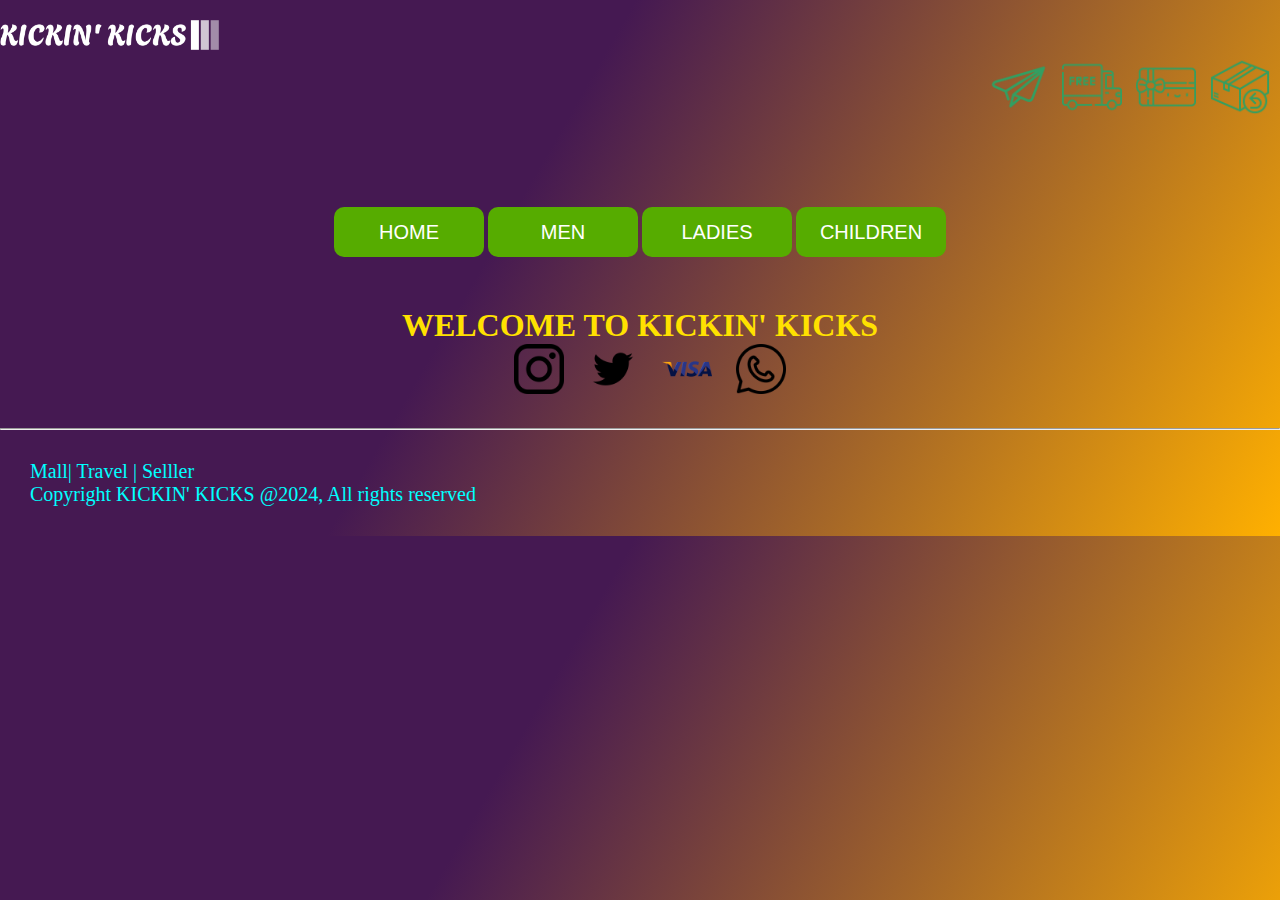
==== index.html @ 30931f6d "first" ====
<!DOCTYPE html>
<html lang="en">
<head>
    <link rel="stylesheet" href="index.css">
    <meta charset="UTF-8">
    <meta name="viewport" content="width=device-width, initial-scale=1.0">
    <title>Document</title>
</head>
<body>
    <header>
<logo><a href="index.html"><img src="img\logo-no-background.png" alt=""></a></logo>

    </header>

    


    <nav id="mynavbar">
        <a href="#"><img src="img\contact.png" alt="Contact"></a>
        <a href="#"><img src="img\shipping.png" alt="shipping"></a>
        <a href="#"><img src="img\gift.png" alt="gift"></a>
        <a href="#"><img src="img\return.png" alt="return"></a>
    </nav>

    


    <header class="item-navbar">
        <nav>
          <a href="index.html"><button>HOME</button></a>
          <a href="men.html"><button>MEN</button></a>
          <a href="ladies.html"><button>LADIES</button></a>
          <a href="children.html"><button>CHILDREN</button></a>
        </nav>
    </header>

    <h1 id="intro">WELCOME TO KICKIN' KICKS</h1>




      <div class="socialicons">
        <img src="img/instagram.png" alt="">
        <img src="img/twitter.png" alt="">
        <img src="img/visa.png" alt="">
        <img src="img/whatsapp.png" alt="">
      </div>

      <hr>
      <footer>
          <p>Mall| Travel | Selller</p>
          <p>Copyright KICKIN' KICKS @2024, All rights reserved</p>
      </footer>



    <script src="index.js"></script>
</body>
</html>
---- index.css ----
*{
    box-sizing: border-box;
    padding: 0;
    margin: 0;
}
logo{
    font-size: 30px;
    font-weight: 700;
    color: #973131;
}
logo img{
  height: 50px;
  padding-top: 20px;
}





/*body*/
body{
  background: linear-gradient(120deg,#451952  40%, #FFB000 100%);
}

#mynavbar{
    justify-content: flex-end;   
    float: right;
}
#mynavbar a{
    padding-right: 10px;
    color: aqua;
    text-decoration: none;
    
}
#mynavbar img{
  height: 60px;
}

/* Item navigation bar*/

.item-navbar{
    padding: 50px;
    text-align: center;
    padding-top:150px;
}
.item-navbar a{
    text-decoration: none;
}
.item-navbar button{
    width: 150px;
    height: 50px;
    background-color: rgb(86, 172, 0);
    border-radius: 10px;
    border-color: transparent;
    color: white;
    font-size: 20px;
    
}
.item-navbar button:hover{
    background-color: #00ff0d;
}

#intro{
    color: #ffe100;
    font-weight: 900;
    text-align: center;
  }

  
/*Displaying items*/

.product-container {
    display: grid;
    grid-template-columns: repeat(3, 1fr);
    grid-gap: 20px;
    margin: 50px;

  }
  
  .product-card {
    background-color: rgb(150, 150, 150);
    border-radius: 10px;
    overflow: hidden;
    box-shadow: 0px 0px 10px rgba(0, 0, 0, 0.1);
    transition: all 0.1s ease-in-out;
  }
  
  .product-card:hover {
    transform: translateY(-10px);
    box-shadow: 0px 0px 20px rgba(0, 0, 0, 0.2);
  }
  
  .product-card img {
    width: 100%;
    height: 400px;
    object-fit: cover;
  }
  
  .product-card h3 {
    margin: 10px 0;
    text-align: center;
  }
  
  .product-card p {
    font-weight: bold;
    color: rgb(60, 255, 0);
    text-align: center;
    padding-bottom: 10px;
  }

  .socialicons{
    align-items: center;
    text-align: center;
    justify-content: center;
    padding-bottom: 30px;
  }
.socialicons img{
  height: 50px;
  padding-left: 20px;
}



  footer{
    margin: 30px;
    font-size: 20px;
    font-weight: 700S;
    color: aqua;
}


/*responsiveness*/
@media screen and (max-width: 600px) {

  logo img{
    height: 45px;
    padding-top: 20px;
  }
  

/*icons*/
#mynavbar img{
  height: 35px;
}

/*Displaying items*/

.product-container {
  display: grid;
  grid-template-columns: repeat(3, 1fr);
  grid-gap: 20px;
  margin: 20px;

}


.product-card img {
  width: 100%;
  height: 100px;
  object-fit: cover;
}


/* Item navigation bar*/


.item-navbar button{
  width: 150px;
  height: 50px;
  background-color: rgb(86, 172, 0);
  border-radius: 10px;
  border-color: transparent;
  color: white;
  font-size: 20px;
  margin-bottom: 20px;
  
}


.item-navbar button{
  width: 100px;
  height: 30px;
  background-color: rgb(86, 172, 0);
  border-radius: 10px;
  border-color: transparent;
  color: white;
  font-size: 12px;
  
}

#intro{
  color: #ffe100;
  font-weight: 900;
  text-align: center;
  font-size: 20px;
}



/*footer and icons*/

.socialicons img{
  height: 30px;
  padding-left: 20px;
 margin-top: 40px;
}



  footer{
    margin: 30px;
    font-size: 12px;
    font-weight: 700S;
    color: aqua;
}


}
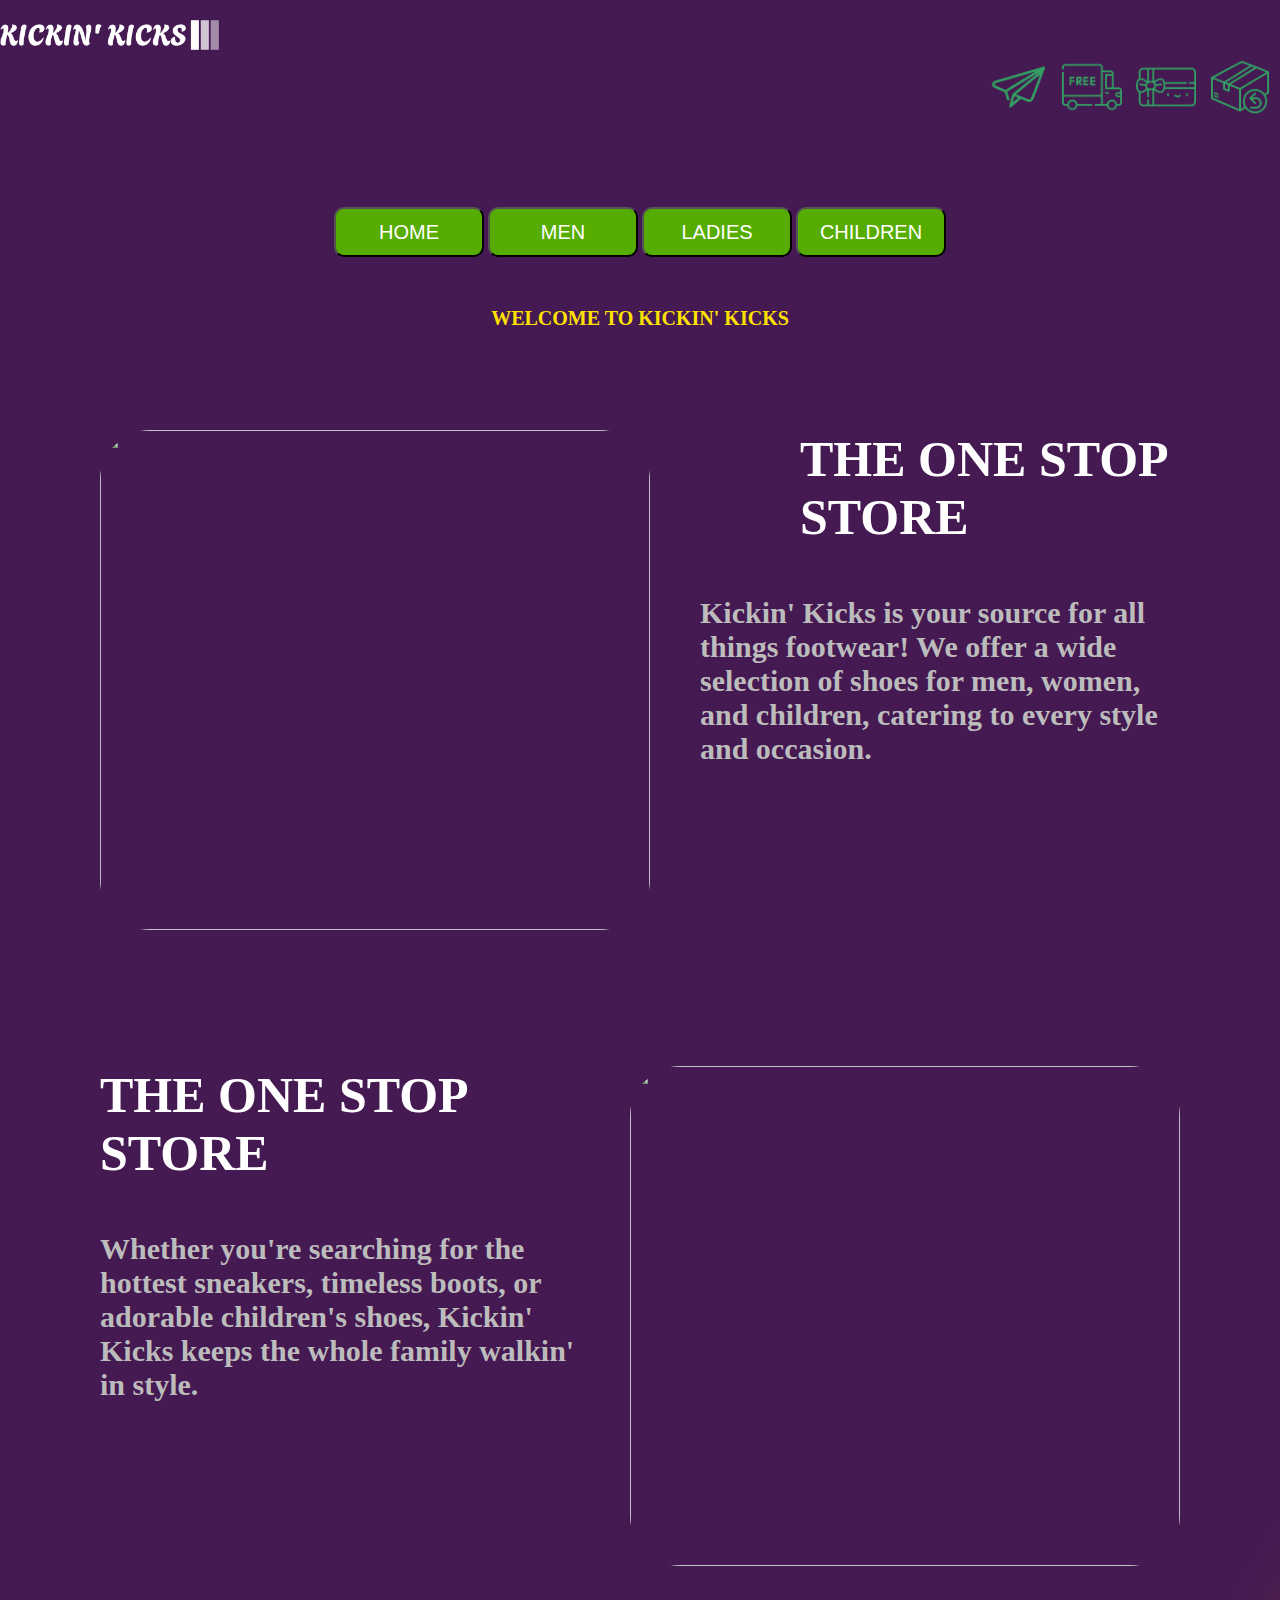
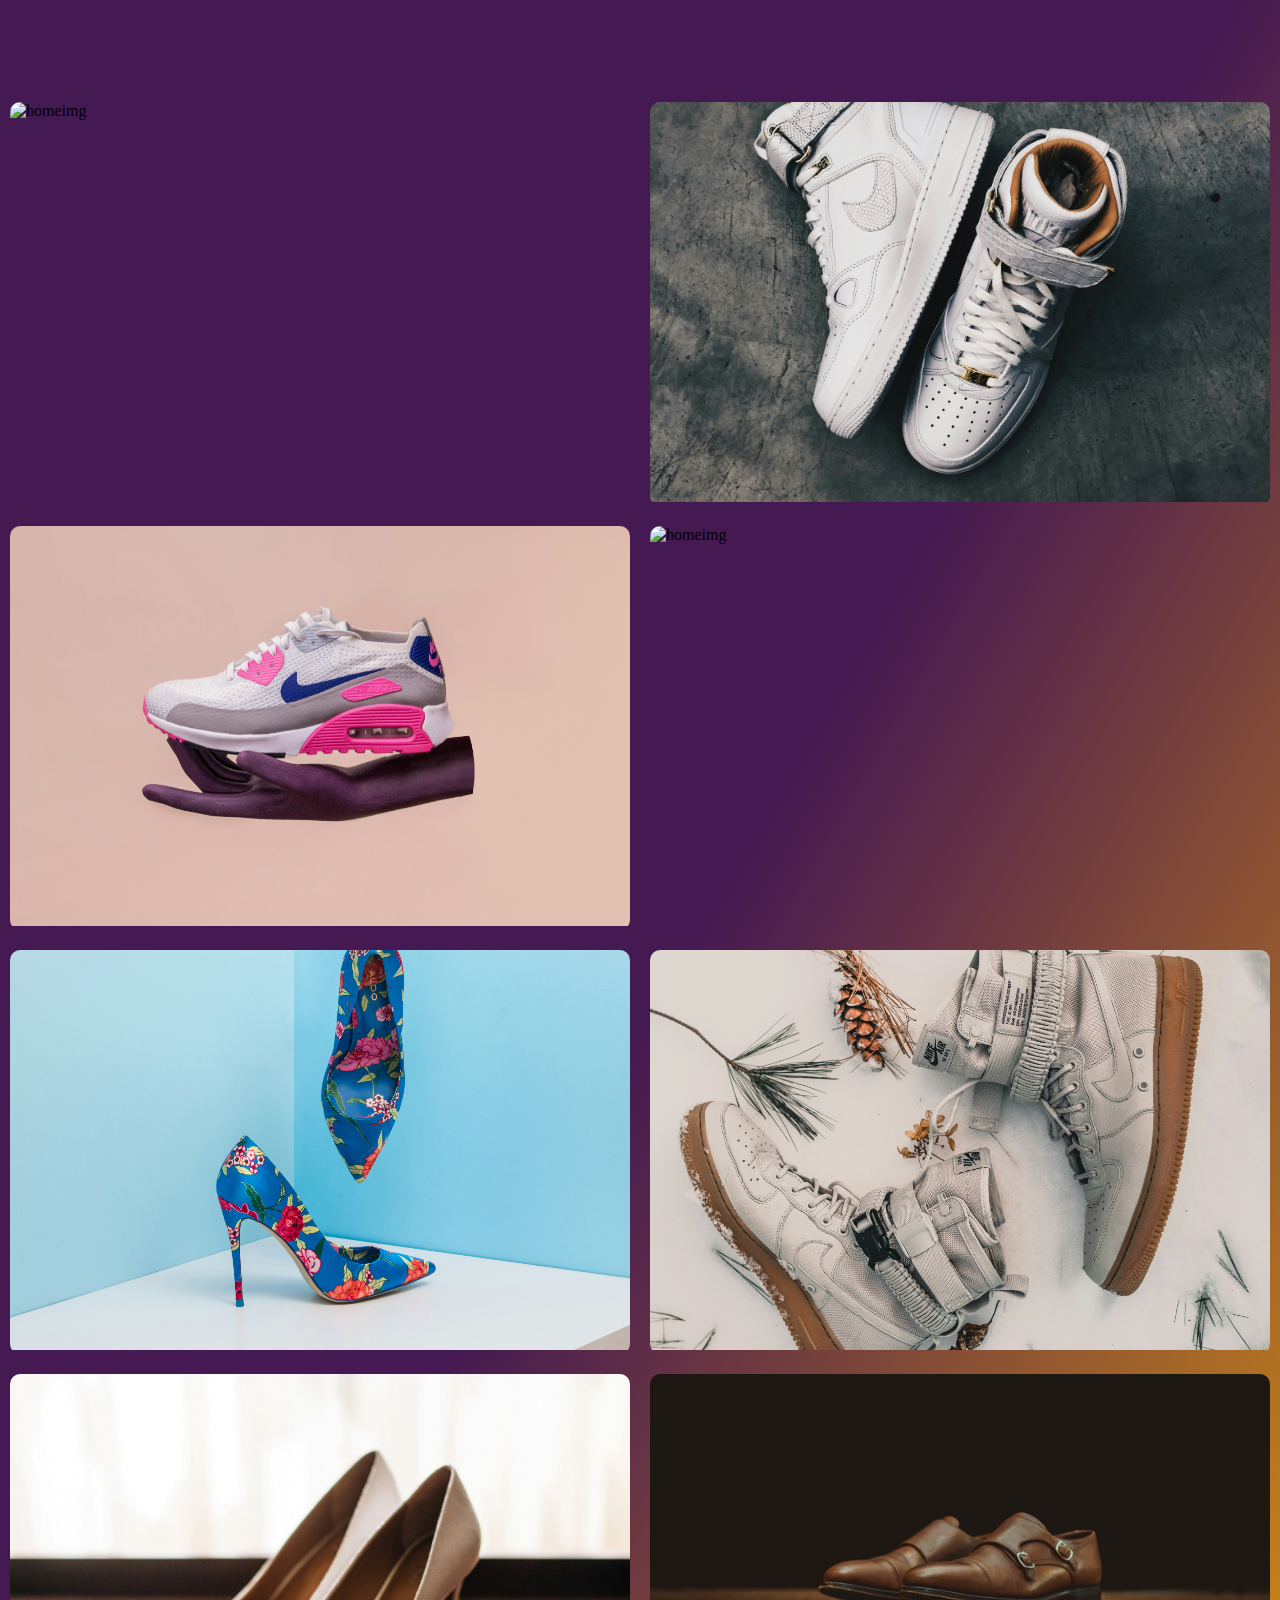
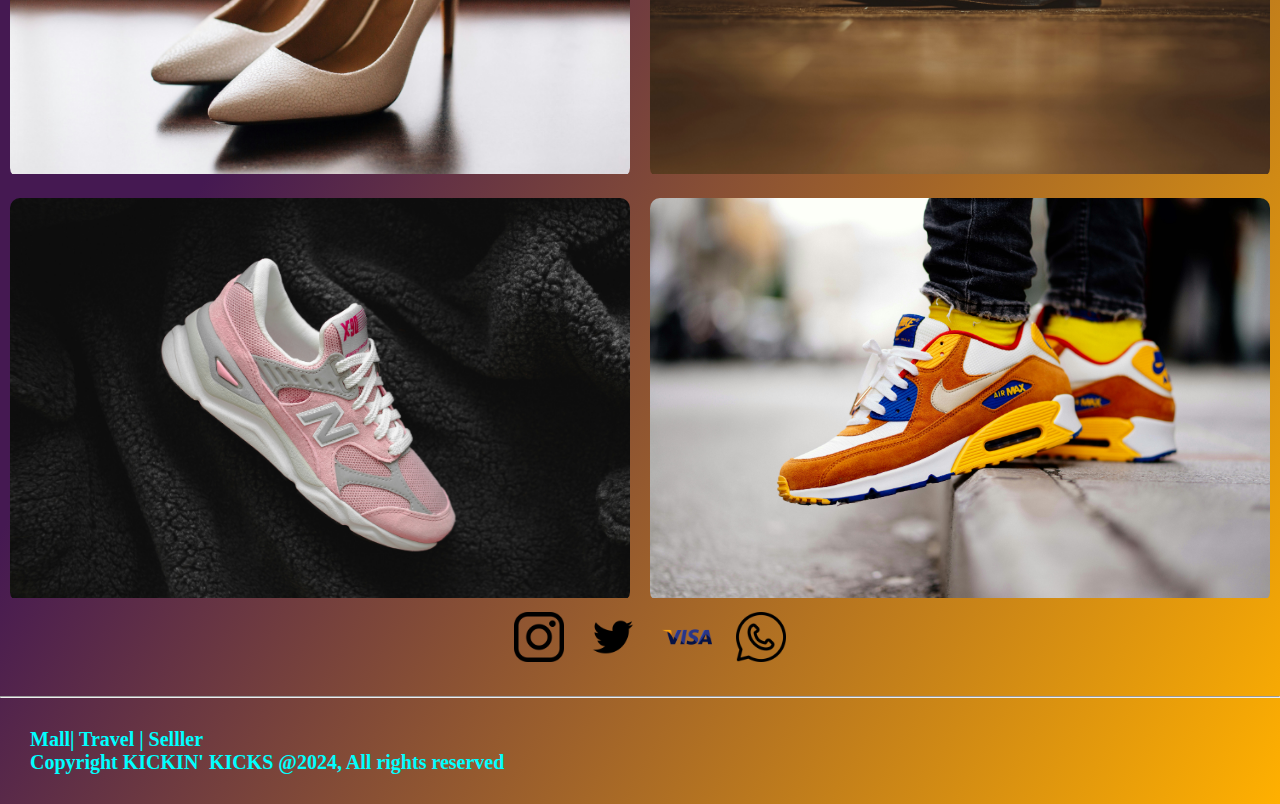
==== commit 9e842540: "second" ====
--- a/index.html
+++ b/index.html
@@ -1,7 +1,7 @@
 <!DOCTYPE html>
 <html lang="en">
 <head>
-    <link rel="stylesheet" href="index.css">
+    <link rel="stylesheet" href="home.css">
     <meta charset="UTF-8">
     <meta name="viewport" content="width=device-width, initial-scale=1.0">
     <title>Document</title>
@@ -16,7 +16,7 @@
 
 
     <nav id="mynavbar">
-        <a href="#"><img src="img\contact.png" alt="Contact"></a>
+        <a href="contact.html"><img src="img\contact.png" alt="Contact"></a>
         <a href="#"><img src="img\shipping.png" alt="shipping"></a>
         <a href="#"><img src="img\gift.png" alt="gift"></a>
         <a href="#"><img src="img\return.png" alt="return"></a>
@@ -35,6 +35,72 @@
     </header>
 
     <h1 id="intro">WELCOME TO KICKIN' KICKS</h1>
+
+
+    <div class="theintro">
+      <img src="kickin-kicks-logo-real\png\logo-white.png" alt="">
+    <h1>THE ONE STOP STORE</h1>
+    <p>
+      Kickin' Kicks is your source for all things footwear! We offer a wide selection of shoes for men, women, and children, catering to every style and occasion.
+
+    </p>
+    </div>
+
+    <div class="theintro2">
+      <img src="kickin-kicks-logo-real\png\logo-color.png" alt="">
+    <h1>THE ONE STOP STORE</h1>
+    <p>
+     
+     Whether you're searching for the hottest sneakers, timeless boots, or adorable children's shoes, Kickin' Kicks keeps the whole family walkin' in style.
+
+    </p>
+    </div>
+
+
+
+    <div class="product-container">
+      <div class="product-card">
+        <img  src="img\home 1.jpg" alt="homeimg">
+      </div>
+
+      <div class="product-card">
+        <img  src="img\home 2.jpg" alt="homeimg">
+      </div>
+
+      <div class="product-card">
+        <img  src="img\home 3.jpg" alt="homeimg">
+      </div>
+
+      <div class="product-card">
+        <img  src="img\home 4.jpg" alt="homeimg">
+      </div>
+
+      <div class="product-card">
+        <img  src="img\home 5.jpg" alt="homeimg">
+      </div>
+
+      <div class="product-card">
+        <img  src="img\home 6.jpg" alt="homeimg">
+      </div>
+
+      <div class="product-card">
+        <img  src="img\home 7.jpg" alt="homeimg">
+      </div>
+
+      <div class="product-card">
+        <img  src="img\home 8.jpg" alt="homeimg">
+      </div>
+
+      <div class="product-card">
+        <img  src="img\home 11.jpg" alt="homeimg">
+      </div>
+      <div class="product-card">
+        <img  src="img\home 10.jpg" alt="homeimg">
+      </div>
+      
+
+    </div>
+
 
 
 
--- a/home.css
+++ b/home.css
@@ -0,0 +1,307 @@
+
+*{
+  box-sizing: border-box;
+  padding: 0;
+  margin: 0;
+}
+logo{
+  font-size: 30px;
+  font-weight: 700;
+  color: #973131;
+}
+logo img{
+height: 50px;
+padding-top: 20px;
+}
+
+
+
+body {
+  background: linear-gradient(120deg, #451952 60%, #FFB000);
+}
+
+#mynavbar {
+  justify-content: flex-end;
+  float: right;
+}
+
+#mynavbar a {
+  padding-right: 10px;
+  color: aqua;
+  text-decoration: none;
+}
+
+#mynavbar img {
+  height: 60px;
+}
+
+.item-navbar {
+  padding: 50px;
+  text-align: center;
+  padding-top: 150px;
+}
+
+.item-navbar a {
+  text-decoration: none;
+}
+
+.item-navbar button {
+  width: 150px;
+  height: 50px;
+  background-color: rgb(86, 172, 0);
+  border-radius: 10px;
+  border-color: none;
+  color: white;
+  font-size: 20px;
+}
+
+.item-navbar button:hover {
+  background-color: #00ff0d;
+}
+
+#intro {
+  color: #ffe100;
+  font-weight: 900;
+  text-align: center;
+  font-size: 20px;
+}
+
+
+/*theintro*/
+.theintro{
+  margin-top: 100px;
+  margin-bottom: 300px;
+  margin-left: 100px;
+}
+.theintro img{
+  width: 550px;
+  height: 500px;
+  float: left;
+  border-radius: 50px;
+  
+}
+.theintro h1{
+  font-size: 50px;
+  padding-left: 700px;
+  padding-bottom: 50px;
+  color: rgb(255, 255, 255);
+} 
+
+.theintro p{
+  font-size: 30px;
+  padding-left: 600px;
+  padding-right: 100px;
+  font-weight: 900;
+  color: rgb(188, 188, 188);
+} 
+
+  
+
+
+
+
+/*two*/
+
+.theintro2{
+  margin-top: 100px;
+  margin-bottom: 300px;
+  margin-right: 100px;
+}
+.theintro2 img{
+  width: 550px;
+  height: 500px;
+  float: right;
+  border-radius: 50px;
+  
+}
+.theintro2 h1{
+  font-size: 50px;
+  padding-left: 100px;
+  padding-right: 700px;
+  padding-bottom: 50px;
+  color: rgb(255, 255, 255);
+} 
+
+.theintro2 p{
+  font-size: 30px;
+  padding-right: 600px;
+  padding-left: 100px;
+  font-weight: 900;
+  color: rgb(188, 188, 188);
+} 
+
+
+
+/*Displaying items*/
+
+.product-container {
+  display: grid;
+  grid-template-columns: repeat(2, 1fr);
+  grid-gap: 20px;
+  margin: 10px;
+
+}
+
+.product-card {
+  background-color: none;
+  border-radius: 10px;
+  overflow: hidden;
+  transition: all 0.1s ease-in-out;
+}
+
+.product-card:hover {
+  transform: translateY(-10px);
+  box-shadow: 0px 0px 20px rgba(0, 0, 0, 0.2);
+}
+
+.product-card img {
+  width: 100%;
+  height: 400px;
+  object-fit: cover;
+}
+
+
+
+
+
+.socialicons {
+  align-items: center;
+  text-align: center;
+  justify-content: center;
+  padding-bottom: 30px;
+}
+
+.socialicons img {
+  height: 50px;
+  padding-left: 20px;
+}
+
+footer {
+  margin: 30px;
+  font-size: 20px;
+  font-weight: 700;
+  color: aqua;
+}
+
+@media screen and (max-width: 600px) {
+  .logo img {
+    height: 45px;
+    padding-top: 20px;
+  }
+
+  #mynavbar img {
+    height: 35px;
+  }
+
+  .product-container {
+    display: grid;
+    grid-template-columns: repeat(1, 1fr);
+    grid-gap: 20px;
+    margin: 20px;
+  }
+
+  .product-card img {
+    width: 100%;
+    height: 300px;
+    object-fit: cover;
+  }
+
+  .item-navbar button {
+    width: 100px;
+    height: 30px;
+    background-color: rgb(86, 172, 0);
+    border-radius: 10px;
+    border-color: none;
+    color: white;
+    font-size: 12px;
+    margin-bottom: 20px;
+  }
+
+
+
+/*theintro*/
+.theintro{
+  margin-top: 50px;
+  margin-bottom: 300px;
+  margin-left: 50px;
+}
+.theintro img{
+  width: 300px;
+  height: 300px;
+  
+  border-radius: 50px;
+  
+}
+.theintro h1{
+  padding-right: 1px;
+  padding-left: 1px;
+  font-size: 25px;
+  color: rgb(197, 3, 3);
+} 
+
+.theintro p{
+  font-size: 25px;
+  padding-left: 30px;
+  padding-right: 30px;
+  font-weight: 900;
+  color: rgb(188, 188, 188);
+} 
+
+  
+
+
+
+
+/*two*/
+
+.theintro2{
+  margin-top: 50px;
+  margin-bottom: 300px;
+  margin-left: 50px;
+}
+.theintro2 img{
+  width: 300px;
+  height: 300px;
+  border-radius: 50px;
+  margin-left: 30px;
+ 
+  
+}
+.theintro2 h1{
+  padding-right: 1px;
+  padding-left: 50px;
+  font-size: 25px;
+  color: rgb(197, 3, 3);
+} 
+
+.theintro2 p{
+  font-size: 25px;
+  padding-left: 1px;
+  padding-right: 1px;
+  font-weight: 900;
+  color: rgb(188, 188, 188);
+} 
+
+
+
+
+
+
+
+
+  .socialicons img {
+    height: 30px;
+    padding-left: 20px;
+    margin-top: 40px;
+  }
+
+  footer {
+    margin: 30px;
+    font-size: 12px;
+    font-weight: 700;
+    color: aqua;
+  }
+
+
+
+}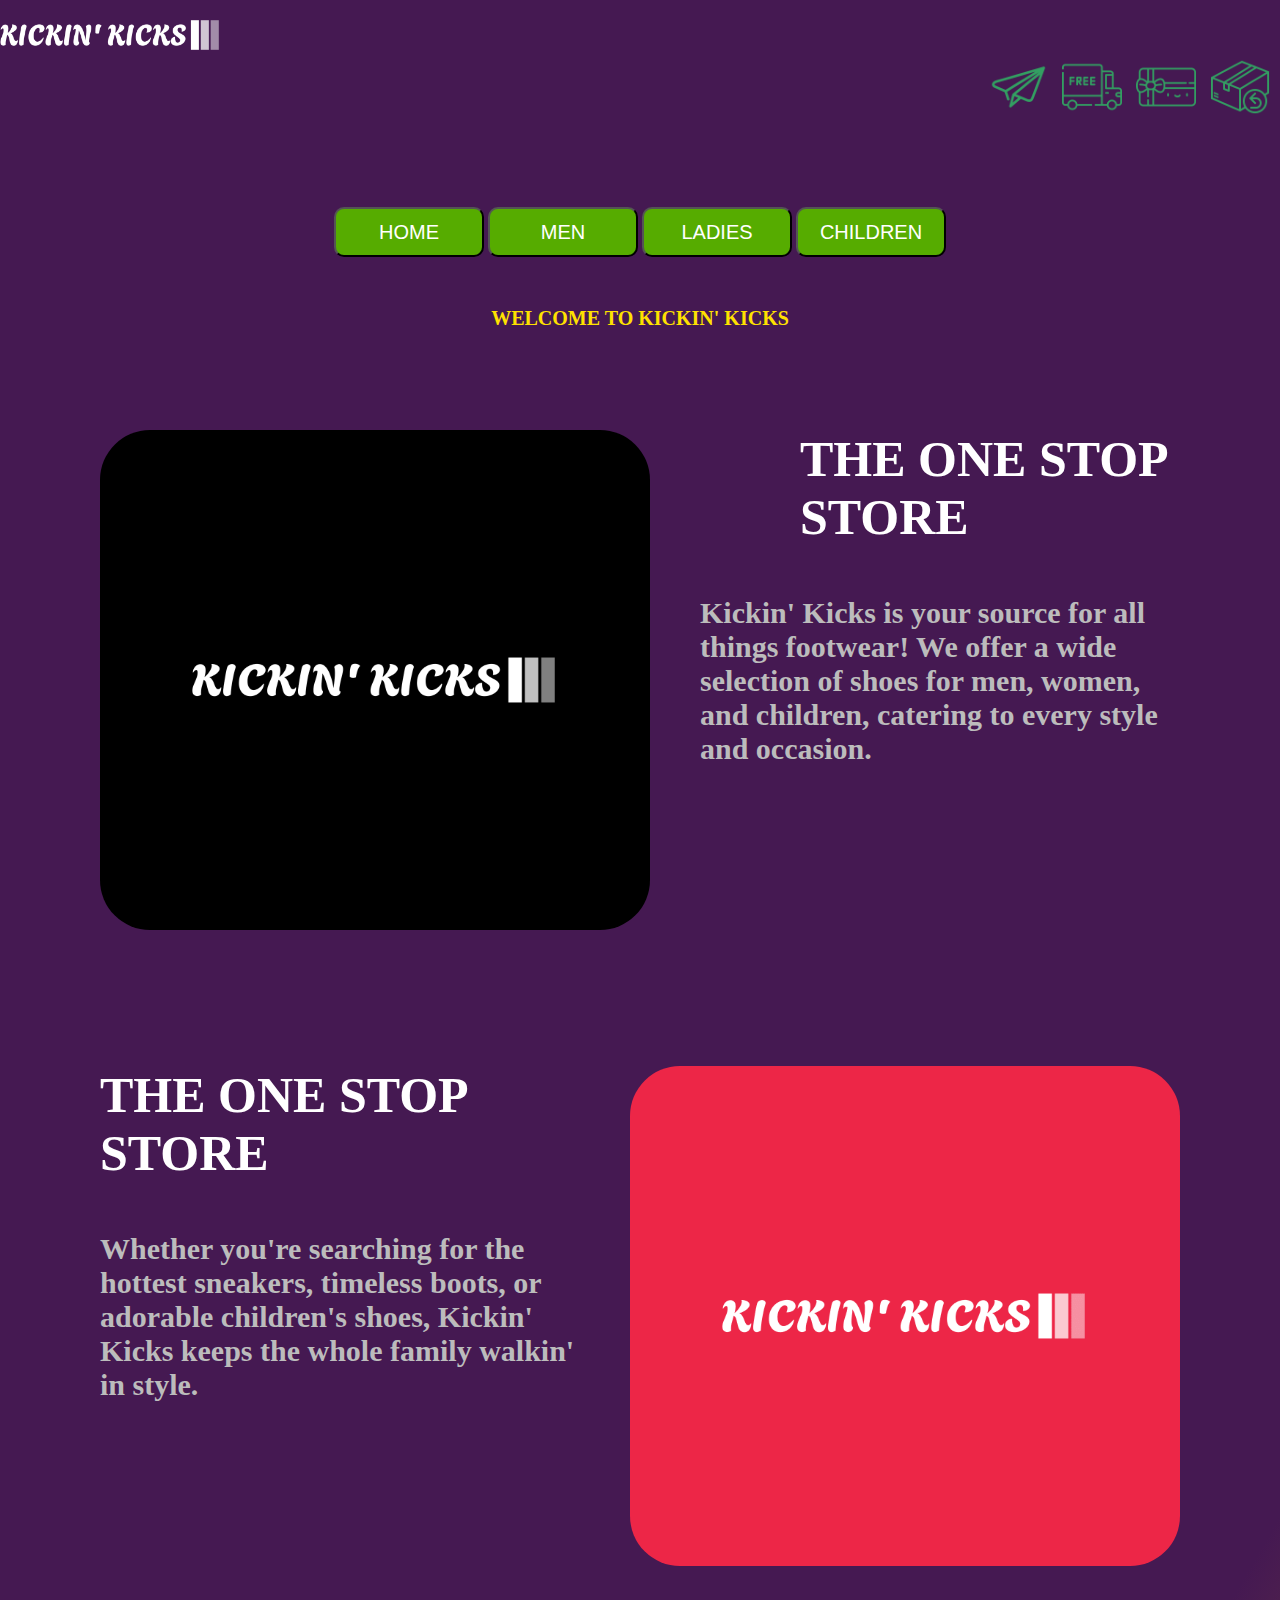
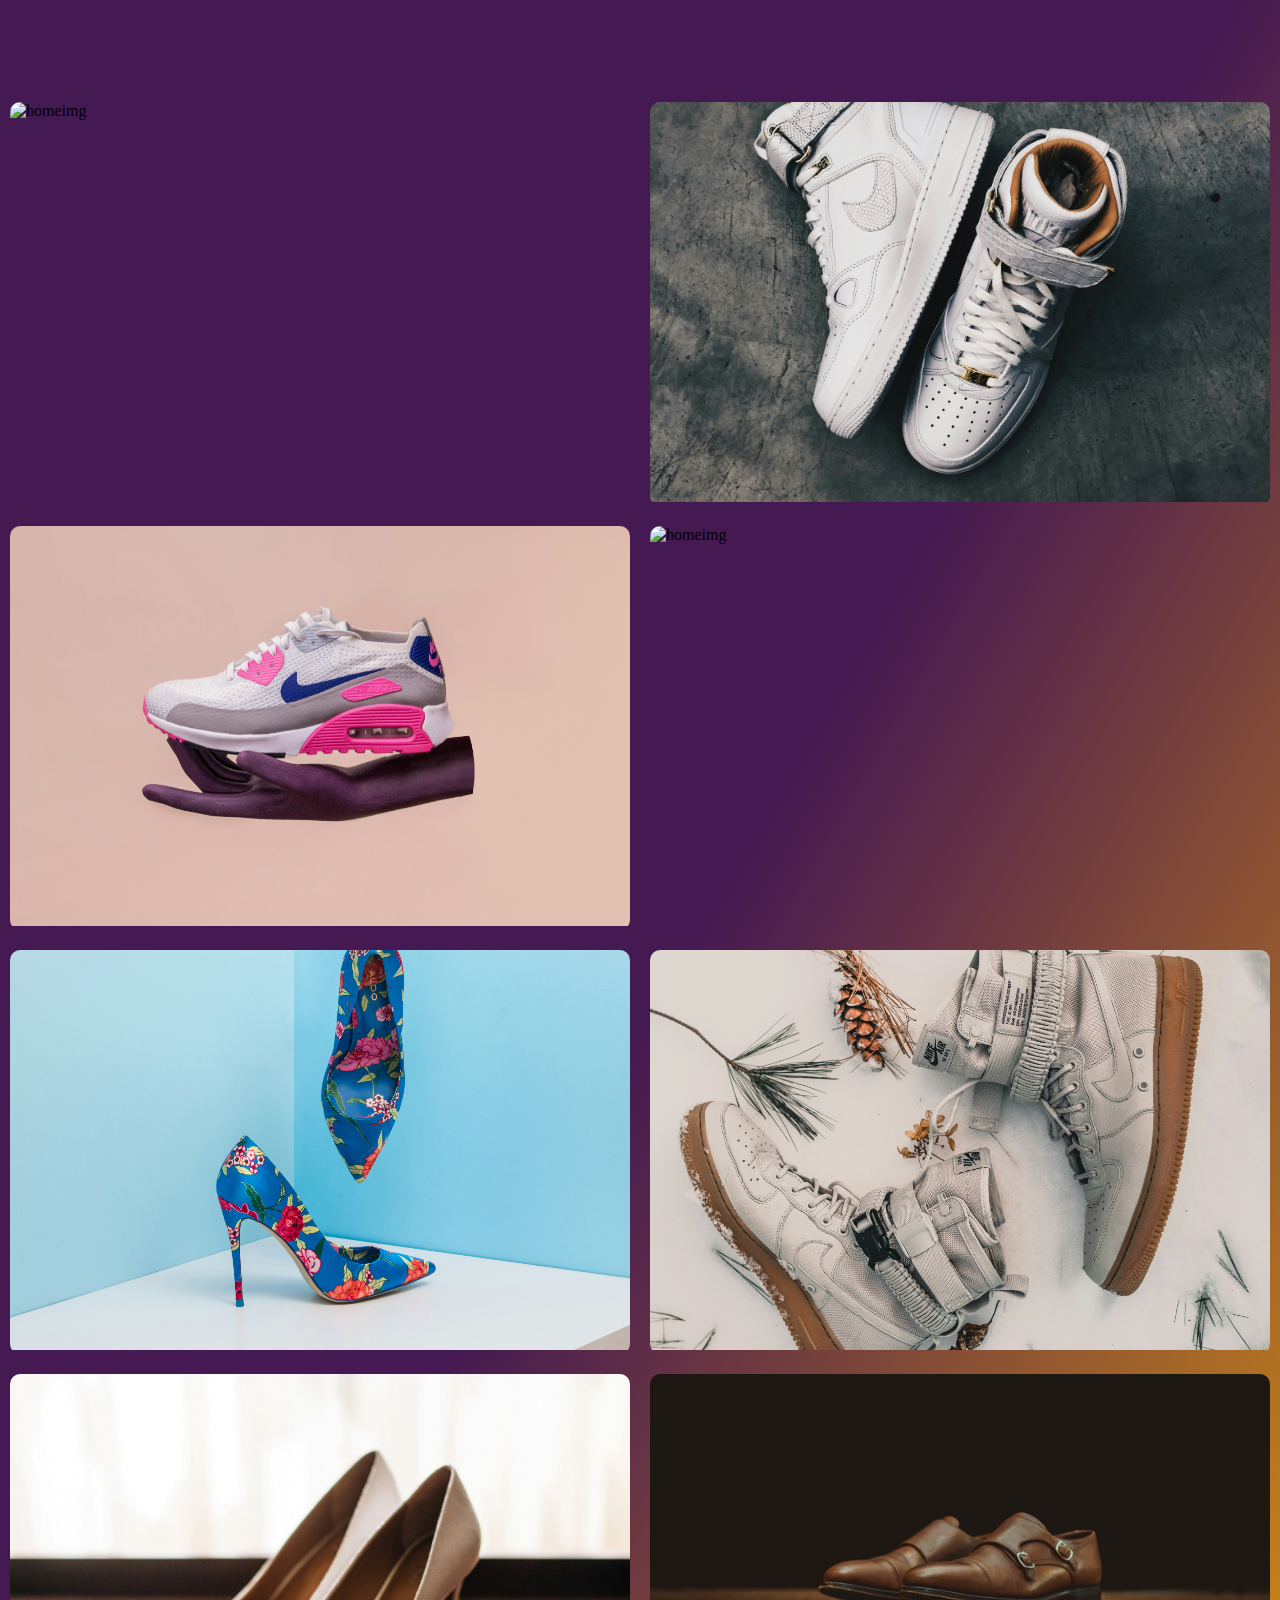
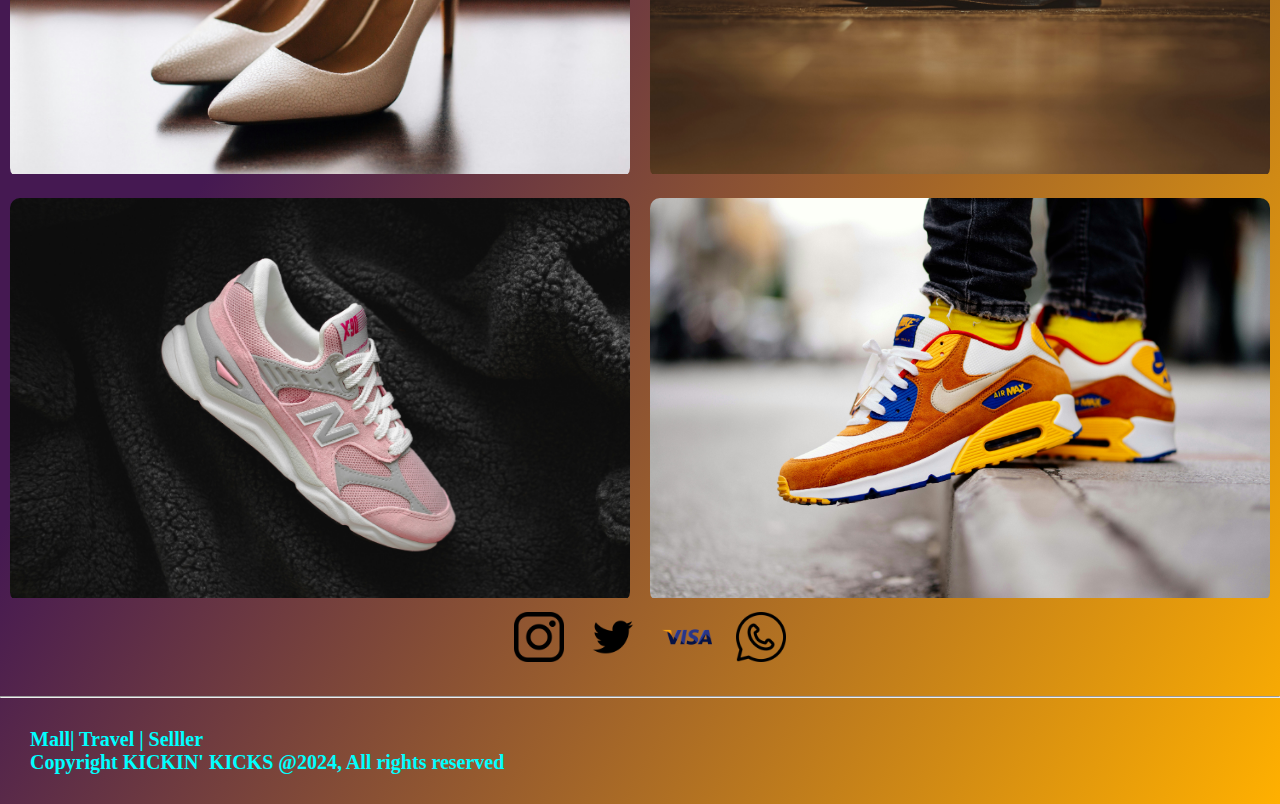
==== commit 642d8c5e: "images 1" ====
--- a/index.html
+++ b/index.html
@@ -38,7 +38,7 @@
 
 
     <div class="theintro">
-      <img src="kickin-kicks-logo-real\png\logo-white.png" alt="">
+      <img src="img\logo-white.png" alt="">
     <h1>THE ONE STOP STORE</h1>
     <p>
       Kickin' Kicks is your source for all things footwear! We offer a wide selection of shoes for men, women, and children, catering to every style and occasion.
@@ -47,7 +47,7 @@
     </div>
 
     <div class="theintro2">
-      <img src="kickin-kicks-logo-real\png\logo-color.png" alt="">
+      <img src="img\logo-color.png" alt="">
     <h1>THE ONE STOP STORE</h1>
     <p>
      
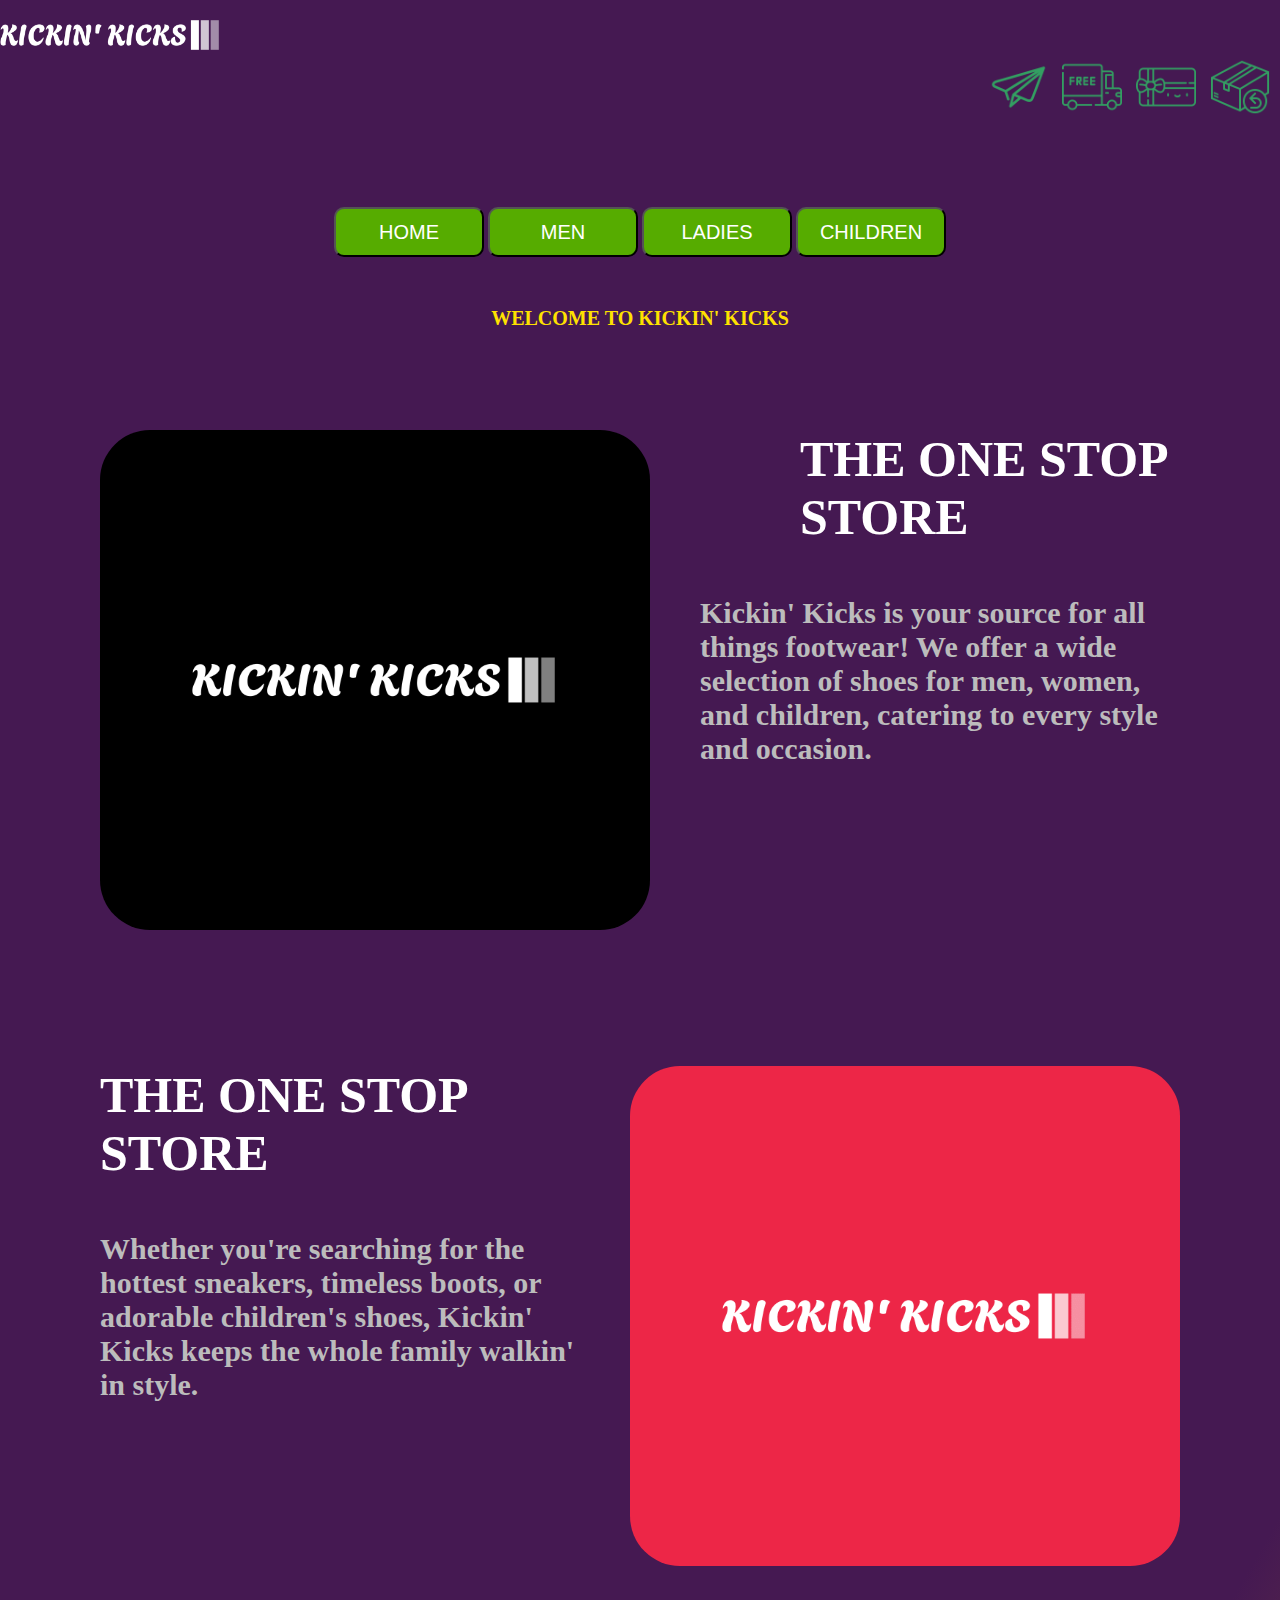
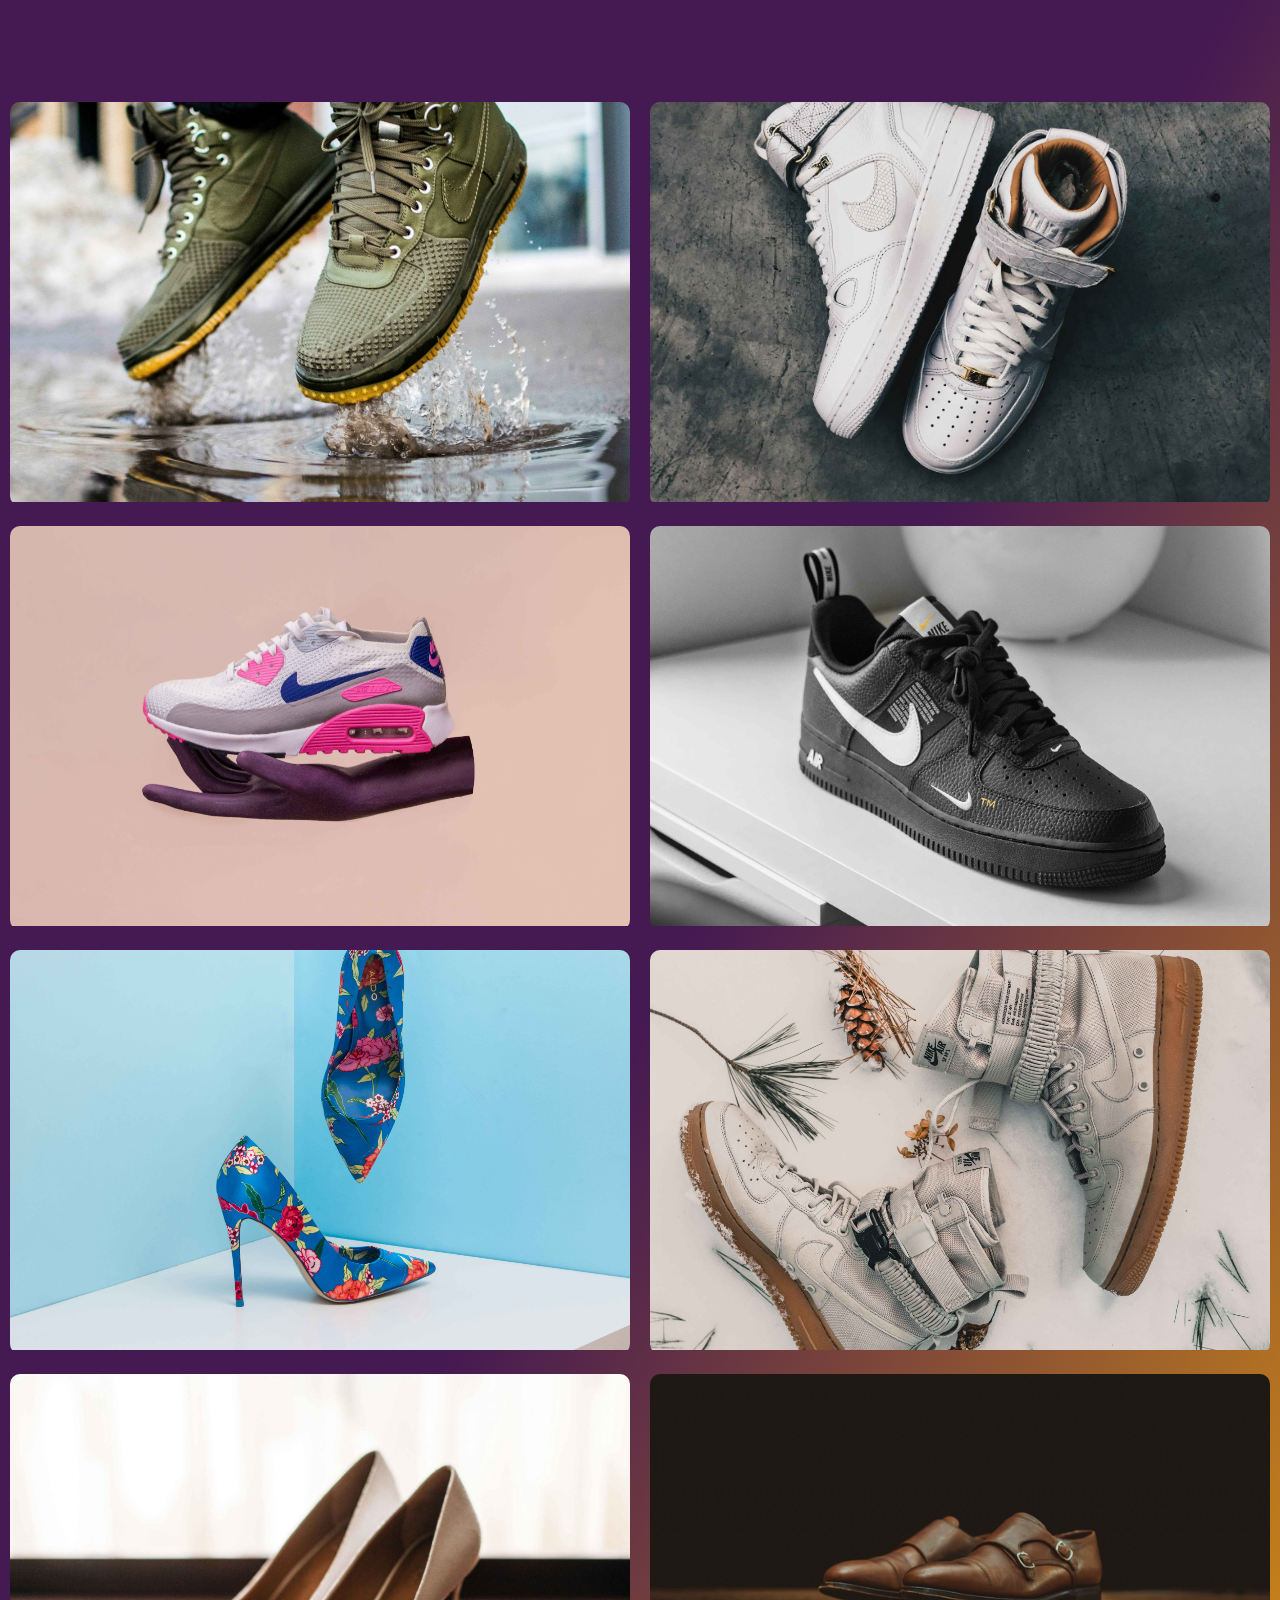
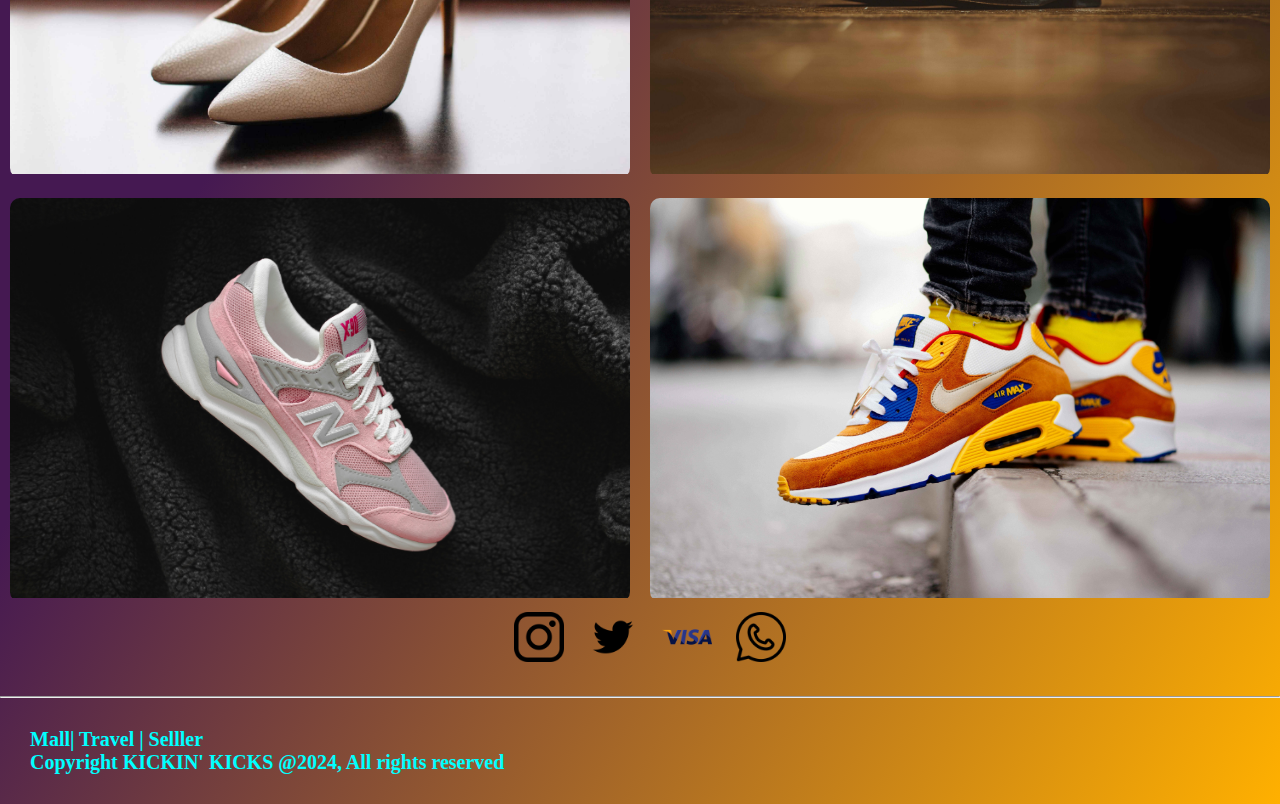
==== commit e482f6a1: "img 2" ====
--- a/index.html
+++ b/index.html
@@ -60,42 +60,42 @@
 
     <div class="product-container">
       <div class="product-card">
-        <img  src="img\home 1.jpg" alt="homeimg">
+        <img  src="img\home 1-min.jpg" alt="homeimg">
       </div>
 
       <div class="product-card">
-        <img  src="img\home 2.jpg" alt="homeimg">
+        <img  src="img\home 2-min.jpg" alt="homeimg">
       </div>
 
       <div class="product-card">
-        <img  src="img\home 3.jpg" alt="homeimg">
+        <img  src="img\home 3-min.jpg" alt="homeimg">
       </div>
 
       <div class="product-card">
-        <img  src="img\home 4.jpg" alt="homeimg">
+        <img  src="img\home 4-min.jpg" alt="homeimg">
       </div>
 
       <div class="product-card">
-        <img  src="img\home 5.jpg" alt="homeimg">
+        <img  src="img\home 5-min.jpg" alt="homeimg">
       </div>
 
       <div class="product-card">
-        <img  src="img\home 6.jpg" alt="homeimg">
+        <img  src="img\home 6-min.jpg" alt="homeimg">
       </div>
 
       <div class="product-card">
-        <img  src="img\home 7.jpg" alt="homeimg">
+        <img  src="img\home 7-min.jpg" alt="homeimg">
       </div>
 
       <div class="product-card">
-        <img  src="img\home 8.jpg" alt="homeimg">
+        <img  src="img\home 8-min.jpg" alt="homeimg">
       </div>
 
       <div class="product-card">
         <img  src="img\home 11.jpg" alt="homeimg">
       </div>
       <div class="product-card">
-        <img  src="img\home 10.jpg" alt="homeimg">
+        <img  src="img\home 10-min.jpg" alt="homeimg">
       </div>
       
 
